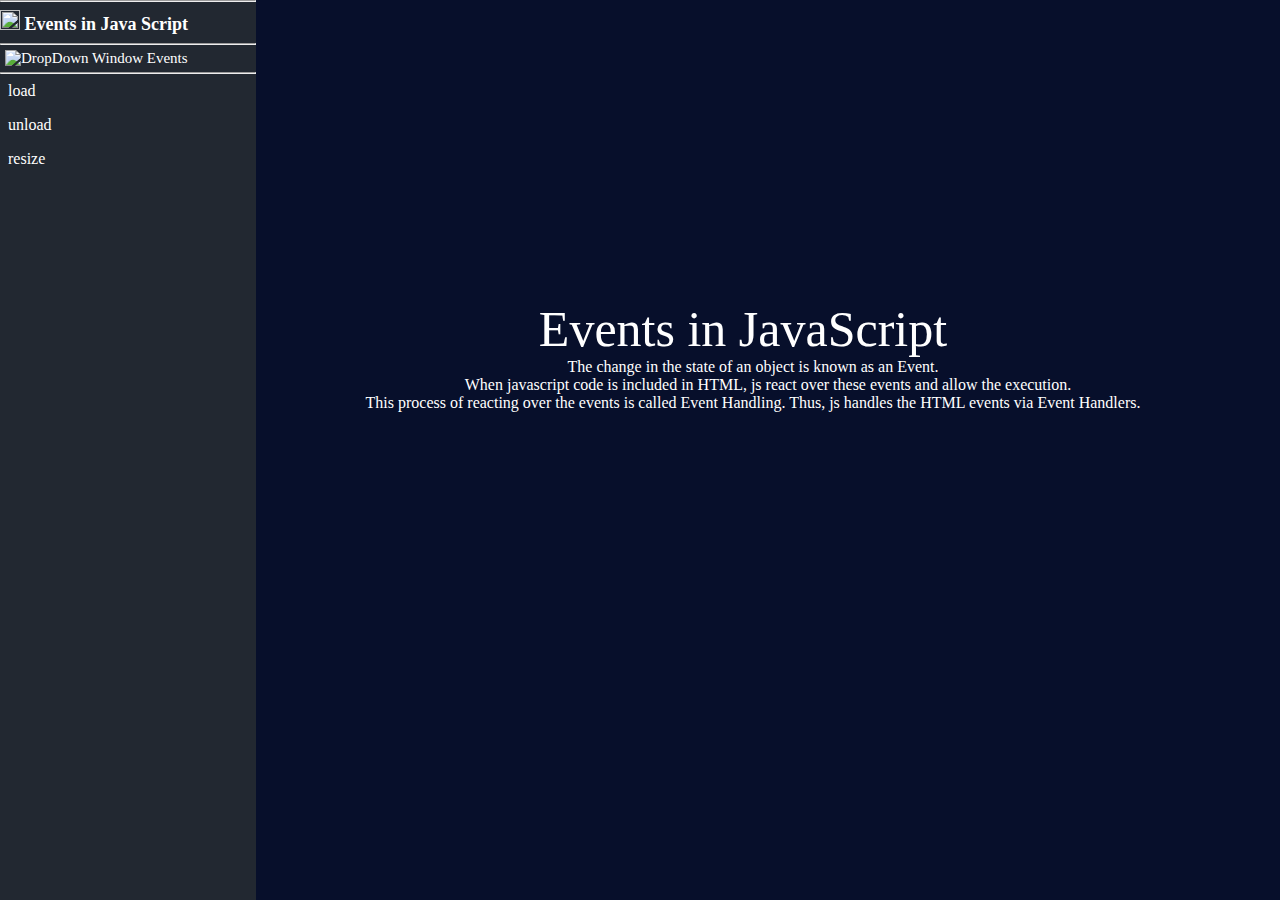
==== events.html @ 3697c0a1 "Add files via upload" ====
<!DOCTYPE html>
<html lang="en">
<head>
    <meta charset="UTF-8">
    <meta name="viewport" content="width=device-width, initial-scale=1.0">
    <title>Assignment-III WEB</title>
    <link rel="stylesheet" href="./style.css">
</head>
<body >
    <div class="container">
       
        <div class="sideContainer">

            <div class="closeContainer">
             
            </div>
            <hr>
            <p id="assignmentTopic">
               <img src="./dropdown_white.png" alt="">

                Events in Java Script</p>
                <hr>
            <div class="eventTypesContainer">
                
                <div class="eventContainers" id="windowEventContainer">
                   
                    <p> <img src="./dropdown_white.png" alt="DropDown"> Window Events</p>
                    <hr>
                    <div class="events" id="windowEvent">
                        <ul>
                            <li>load</li>
                            <li>unload</li>
                            <li>resize</li>
                        </ul>
                    </div>
                        
                </div>
            </div>

        </div>
        <div class="mainContainer">
            <img src="./icons8-hamburger-50 (1).png" alt="Close" id="hamImg">
            <div class="mainTopic">
                <p>Events in JavaScript</p>
                <span>The change in the state of an object is known as an Event. </span><br>
                <span>When javascript code is included in HTML, js react over these events and allow the execution. <br> This process of reacting over the events is called Event Handling. Thus, js handles the HTML events via Event Handlers.</span>
            </div>
            

            

        </div>
    </div>
    
</body>

<script src="./eventsLogic.js"></script>
</html>
---- style.css ----
*{
    margin: 0px;
    padding: 0px;
    box-sizing: border-box;
}
body{
    height: 100vh;
    width: 100vw;
    overflow-x: hidden ;
    overflow-y: scroll;
}
::-webkit-scrollbar
{
  width: 6px;  
  height: 6px; 
}

::-webkit-scrollbar-track
{
  background: #222831;
}

::-webkit-scrollbar-thumb
{
  background: rgb(126, 126, 126);
}
.container{
    height: 100%;
    width: 100%;

    display: flex;   
   
}
#hamImg{
    height: 30px;
    width: 30px;
    cursor: pointer;
    display: none;
}
.sideContainer{
    height: 100%;
    width: 20%;
   background-color: #222831;
    overflow-x: hidden;
    overflow-y: scroll;
    color: white;
}
#closeImg{
    width: 40px;
    height: 40px;
    cursor: pointer;
}
.mainContainer{
    width: 80%;
    height: 100%;
 background-color: #070F2B;
 color: white;
 display: flex;
 justify-content: center;
 align-items: center;
}
.closeContainer{    
    display: flex;
    justify-content: flex-end;
}
#assignmentTopic{
    font-size:large;
    font-weight: bold;
    text-align: justify;
    padding:8px 0px 8px 0px;
    cursor: pointer;
}
#assignmentTopic img{
    height: 20px;
    width: 20px;
}
.eventTypesContainer{
    height: max-content;
    width: 100%;
  
}
.eventContainers{
height: max-content;
width: 100%;

}
.eventContainers p{
    text-align: justify;
    font-size: 15px;
    margin: 5px;
    cursor: pointer ;
}
.eventContainers p img{
    height: 13px;
    width: 13px;
}
.events ul li{
    width: fit-content;
    list-style: none;
    padding: 8px;
    text-align: justify;
    cursor: pointer;
    position: relative;
}
.events ul a{
    text-decoration: none;
    color: white;
}


.events ul li::after{
    position: absolute;
    content: "";
    height: 3px;
    top: 25px;
    left: 0px;
    width: 0%;
    background-color: cadetblue;
    transition: 1s ease;
    margin-left: 5px;
}
.events ul li:hover::after{
    width: 100%;
}
.mainTopic{
    height: max-content;
    position: absolute;
    top: 300px;
   width: 100%;
   text-align: center;
    
}
.mainTopic p{
    font-size: 50px;
    margin: 0px 50px 0px 0px;
}
.mainTopic span{
    margin: 0px 30px 0px 0px;
}

.logicContainer{
    width: 800px;
    height: 500px;
    box-shadow: 0px 10px 20px white;
    display: none;
}
.eventClassification{
    width: 100%;
    height: max-content;
    text-align: center; 
    font-size: x-large;
    font-weight: bold;
    padding: 10px 0px 0px 0px;

}
.eventsBox{
    width: 100%;
    height: 93%;
    
    display: flex;
    flex-direction: column;
    align-items: center;
    justify-content: center;
}
.firstEvent{
    height: 200px;
    width: 200px;
   cursor: pointer;
    box-shadow: 0px 20px 30px  white;
    display: flex;
    flex-direction: column;
    justify-content: center;
    align-items: center;
}
.eventsBox p, span{
    margin: 10px;
    
}
.btnHome{
    margin: 20px;
    width: 60px;
    height: 30px;
    cursor: pointer;
}
.hamImg{
    position: absolute;
    top: 0px;
    width: 100%;
}
.personalDetail{
    width: 100%;
    height: 200px;

    display: flex;
    flex-direction: column;
   align-items: center;
    
    
}
.myImg{
    height: 100px;
    width: 100px;
    background-image: url(./images/IMG-20230422-WA0012\ \(2\).jpg);
    border-radius: 50%;
    background-position: center;
    background-repeat: no-repeat;
    background-size: cover;
}

.myName{
    width: 100%;
    height: max-content;
    text-align: center;
    margin-top: 10px;
}
.myName p{
    font-size: large;
    font-weight: bold;
}
.mySocialMedia{
    width: 100%;
    height: max-content;
    margin-top: 10px;
    display: flex;
    justify-content: space-evenly;
}
.mySocialMedia a{
    text-decoration: none;
    color: white;
}
.mySocialMedia i{

    font-size: large;
   cursor: pointer;
}
@media  screen and (max-width:1020px) {
    #assignmentTopic {  
      
            font-size: medium;
            font-weight: 400;
        
    }
    .mainTopic{
        width: 600px;
        margin-right: 30px;
    }
    
}
@media screen and (max-width:850px){
    .eventContainers p{
        font-size: 12px;
        margin: 3px;
    }
    #assignmentTopic{
        font-size: 15px;
    }
    .events ul li{
        font-size: 12px;
    }
   
    .mainTopic p{
        font-size: 30px;
    }
    .mainTopic span{
        font-size: 15px;
       
    }
}
@media screen and (max-width:800px){
    .mainTopic{
        width: 500px;
        margin-left: 25px;
    }
    #assignmentTopic{
        font-size: 13px;
    }
    #assignmentTopic img{
        height: 15px;
        width: 15px;
    }
    .events ul li{
        font-size: 10px;
    }
}
@media screen and (max-width:650px){
    .mainTopic{
        width: 350px;
        margin-left: 5px;
    }
    .eventContainers p{
        font-size: 8px;
        margin: 3px;
    }
    .events ul li{
        font-size: 8px;
    }
    #assignmentTopic{
        font-size: 9px;
    }
    .myImg{
        height: 60px;
        width: 60px;
    }
    .myName p{
        font-size: medium;
    }
   .logicContainer{
    width: 400px;
    height: 500px;
   }
    .sideContainer{
        width: 30%;
    }
    .mySocialMedia i{

       
        display: none;
      }
      .personalDetail{
        height: 100px;
    }

}
@media screen and (max-width:650px){
    
}
@media screen and (max-width:500px){
    .mainTopic{
        width: 300px;
        margin-left: 25px;
    }
    
   
    .sideContainer{
        width: 30%;
    }
    .mySocialMedia{
        width: 200px;
        overflow-y: hidden;
        overflow-x: scroll;
    }
    .mainTopic p{
        font-size: 20px;
        margin-left: 10px;
    }
    .mainTopic span{
        font-size: 10px;
       
    }
}
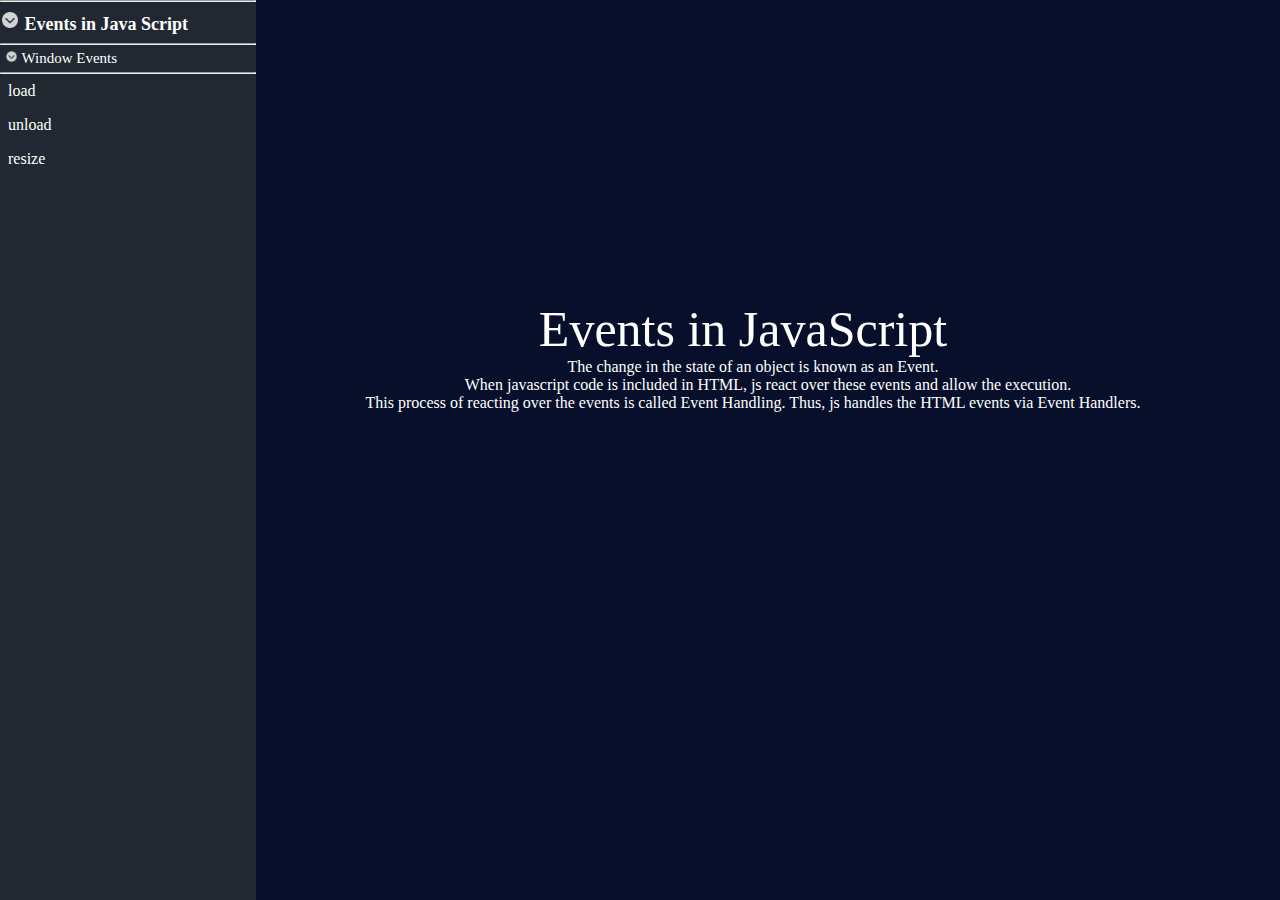
==== commit c46d010a: "Update events.html" ====
--- a/events.html
+++ b/events.html
@@ -16,7 +16,7 @@
             </div>
             <hr>
             <p id="assignmentTopic">
-               <img src="./dropdown_white.png" alt="">
+               <img src="./images/dropdown_white.png" alt="">
 
                 Events in Java Script</p>
                 <hr>
@@ -24,7 +24,7 @@
                 
                 <div class="eventContainers" id="windowEventContainer">
                    
-                    <p> <img src="./dropdown_white.png" alt="DropDown"> Window Events</p>
+                    <p> <img src="../images/dropdown_white.png" alt="DropDown"> Window Events</p>
                     <hr>
                     <div class="events" id="windowEvent">
                         <ul>
@@ -39,7 +39,7 @@
 
         </div>
         <div class="mainContainer">
-            <img src="./icons8-hamburger-50 (1).png" alt="Close" id="hamImg">
+            <img src="./images/icons8-hamburger-50 (1).png" alt="Close" id="hamImg">
             <div class="mainTopic">
                 <p>Events in JavaScript</p>
                 <span>The change in the state of an object is known as an Event. </span><br>
@@ -55,4 +55,4 @@
 </body>
 
 <script src="./eventsLogic.js"></script>
-</html>+</html>
